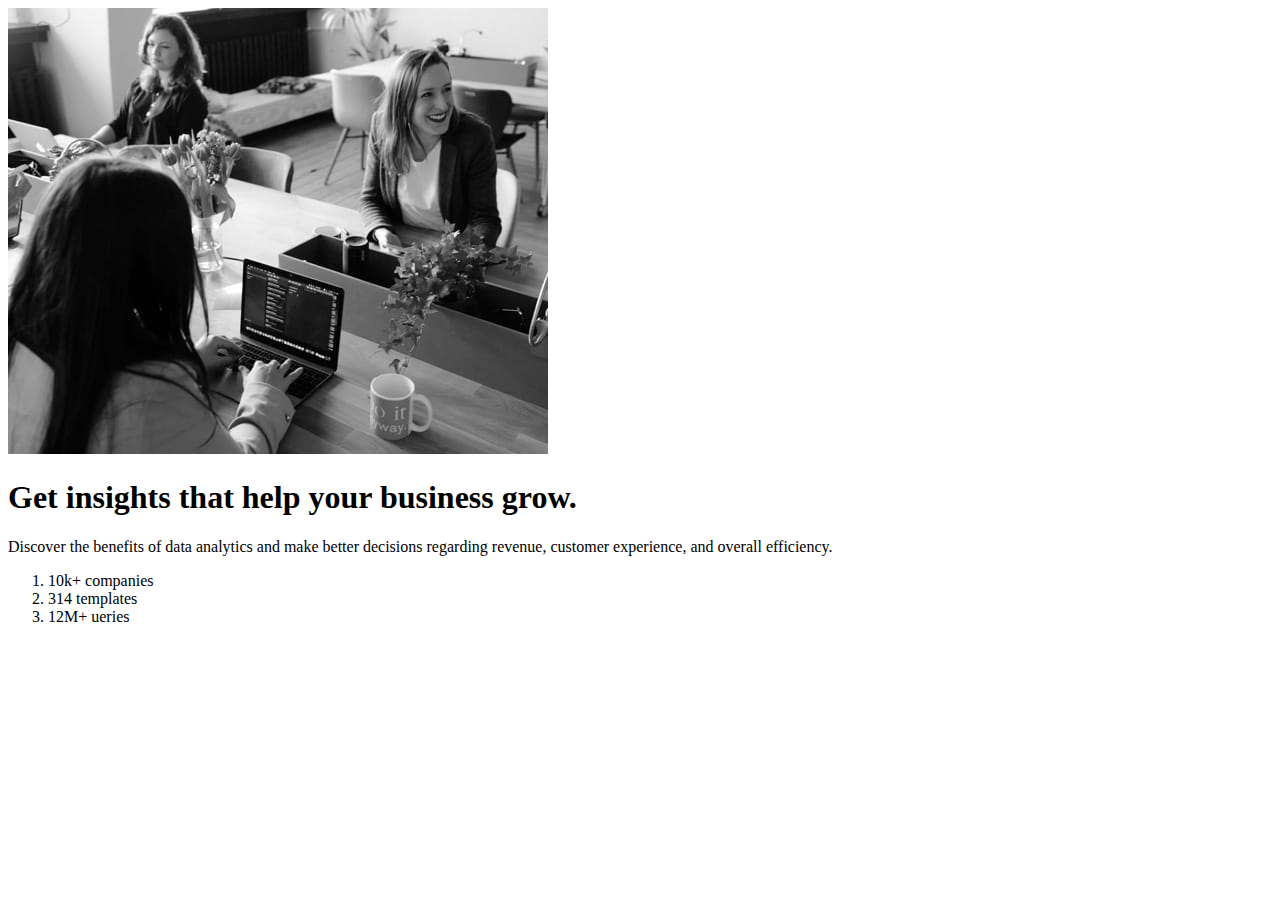
==== index.html @ 94cc0b9e "Update and rename stats-preview-card.html to index.html" ====
<!DOCTYPE html>
<html>
<head>
    <meta charset="UTF-8" />
    <meta name="viewport" content="width=device-width" initial-scale="1.0">
    <title>Stats-preview-card</title>
    <link rel="stylesheet" type="text/css" href="Stats-preview-card.css">
</head>
<body>
    <main>
        <div class="preview-card">
            <div class="preview-card__image-half">
                <picture>
                    <source srcset="image-header-desktop.jpg" media="(min-width:40rem)">
                    <img src="image-header-mobile.jpg" alt="The women in a conference room chatting">
                </picture>
            </div>
            <div class="preview-card__text-half">
                <h1>Get <span class="a-shout-out">insights </span>that help your business grow.</h1>
                <p>Discover the benefits of data analytics and make better decisions regarding revenue,
                    customer experience, and overall efficiency.
                </p>
                <ol class="preview-item">
                    <li class="preview-list">
                        <span class="up-list">10k+</span>
                        <span class="down-list">companies</span>
                    </li>
                    <li class="preview-list">
                        <span class="up-list">314</span>
                        <span class="down-list">templates</span>
                    </li>
                    <li class="preview-list">
                        <span class="up-list">12M+</span>
                        <span class="down-list">ueries</span>
                    </li>
                </ol>
            </div>
        </div>
    </main>
</body>
</html>
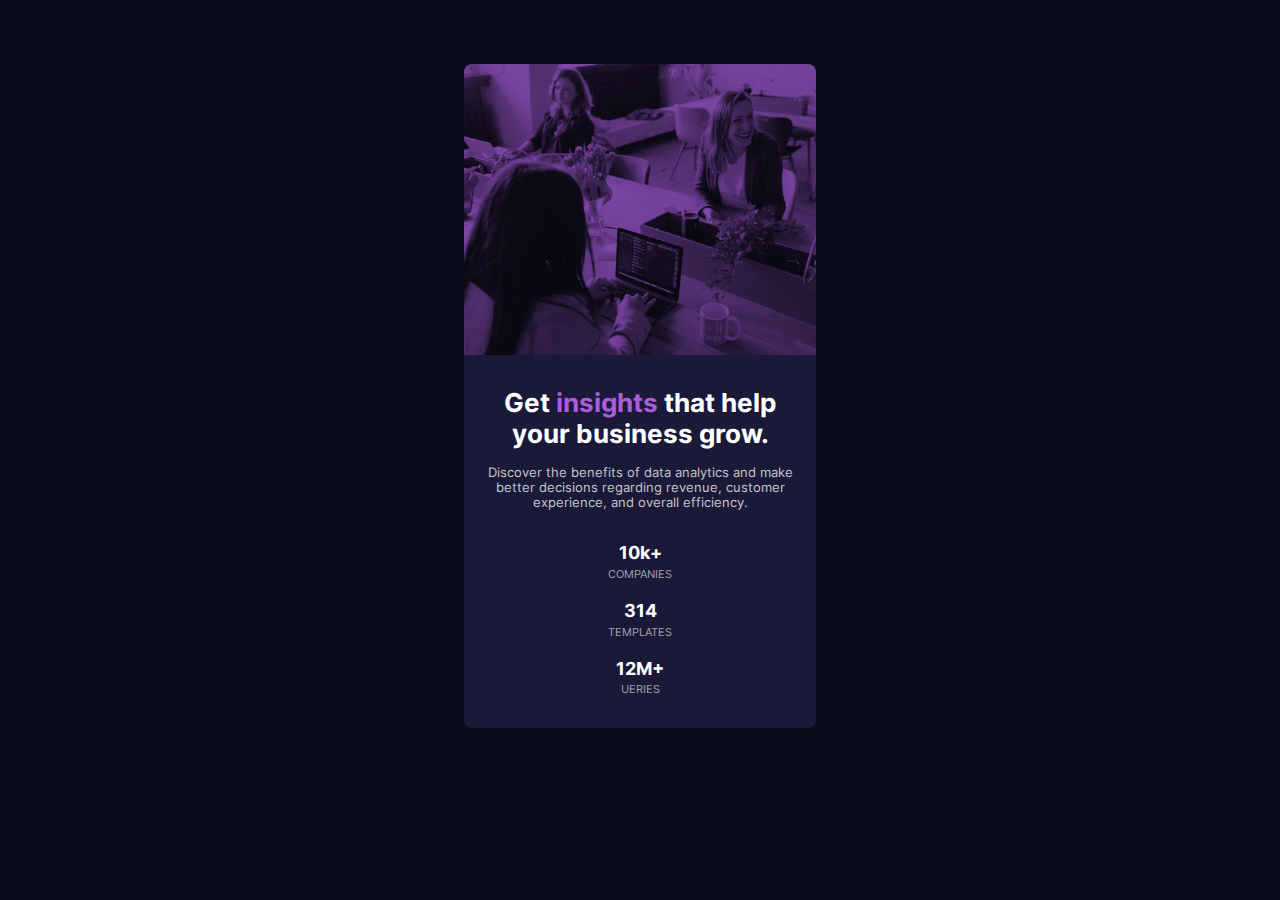
==== commit edad6739: "Update index.html" ====
--- a/index.html
+++ b/index.html
@@ -4,7 +4,7 @@
     <meta charset="UTF-8" />
     <meta name="viewport" content="width=device-width" initial-scale="1.0">
     <title>Stats-preview-card</title>
-    <link rel="stylesheet" type="text/css" href="Stats-preview-card.css">
+    <link rel="stylesheet" type="text/css" href="stats-preview-card.css">
 </head>
 <body>
     <main>
--- a/stats-preview-card.css
+++ b/stats-preview-card.css
@@ -0,0 +1,89 @@
+*{
+    box-sizing: border-box;
+    padding: 0;
+    margin: 0;
+}
+
+:root{
+    --main-bg-color: hsl(233, 47%, 7%);
+    --card-bg-color: hsl(244, 38%, 16%);
+    --accent-color: hsl(277, 64%, 61%);
+    --main-heading-color: hsl(0, 0%, 100%);
+    --main-paragraph-color: hsla(0, 0%, 100%, 0.75);
+    --stats-heading-color: hsla(0, 0%, 100%, 0.6);
+    --main-heading-font: Inter;
+    --main-paragraph-font: Lexend-deca;
+}
+@font-face {
+    font-family: Inter;
+    src: url(Inter-VariableFont_slnt,wght.ttf);
+}
+@font-face {
+    font-family: Lexend-deca;
+    src: url(LexendDeca-VariableFont_wght.ttf);
+}
+body{
+    display: grid;
+    place-content: center;
+    background: var(--main-bg-color);
+    font-size: 0.8rem;
+}
+main{
+    background: var(--main-bg-color);
+    margin-block: 4rem;
+}
+.preview-card{
+    background: var(--card-bg-color);
+    display: grid;
+    gap: 1rem;
+    max-width: 22rem;
+    border-radius: 0.5rem;
+    overflow: hidden;
+}
+img{
+    display: block;
+    max-width: 100%;
+    mix-blend-mode: multiply;
+}
+.preview-card .preview-card__image-half{
+    background: var(--accent-color);
+    opacity: 0.7;
+}
+.preview-card .preview-card__text-half{
+    display: grid;
+    gap: 1rem;
+    text-align: center;
+    padding: 1rem;
+}
+.preview-card__text-half .preview-item{
+    display: grid;
+    gap: 1.2rem;
+    margin-block: 1rem;
+}
+.preview-card__text-half .preview-list{
+    display: grid;
+    gap: 0.3rem;
+}
+.preview-card__text-half h1{
+    color: var(--main-heading-color);
+    font-family: var(--main-heading-font);
+}
+.preview-card__text-half h1 .a-shout-out{
+    color: var(--accent-color);
+}
+.preview-card__text-half p{
+    color: var(--main-paragraph-color);
+    font-family: var(--main-heading-font);
+}
+.preview-card__text-half .preview-list .up-list{
+    color: var(--main-heading-color);
+    font-family: var(--main-heading-font);
+    font-weight: 700;
+    font-size: large;
+}
+.preview-card__text-half .preview-list .down-list{
+    color: var(--stats-heading-color);
+    font-family: var(--main-heading-font);
+    text-transform: uppercase;
+    font-size: smaller;
+}
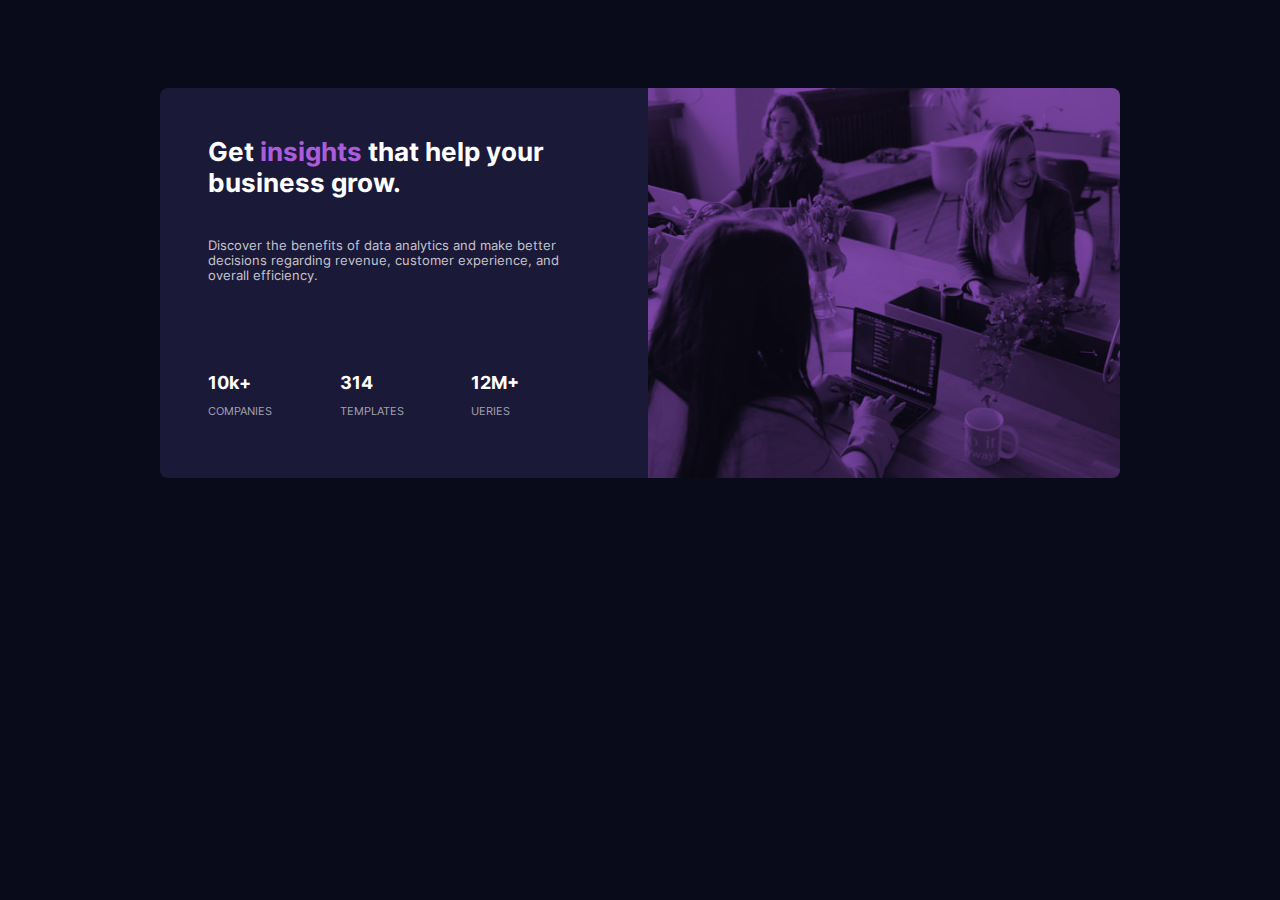
==== commit 09a40c88: "Add files via upload" ====
--- a/index.html
+++ b/index.html
@@ -20,7 +20,7 @@
                 <p>Discover the benefits of data analytics and make better decisions regarding revenue,
                     customer experience, and overall efficiency.
                 </p>
-                <ol class="preview-item">
+                <ul class="preview-item">
                     <li class="preview-list">
                         <span class="up-list">10k+</span>
                         <span class="down-list">companies</span>
@@ -33,9 +33,9 @@
                         <span class="up-list">12M+</span>
                         <span class="down-list">ueries</span>
                     </li>
-                </ol>
+                </ul>
             </div>
         </div>
     </main>
 </body>
-</html>
+</html>--- a/stats-preview-card.css
+++ b/stats-preview-card.css
@@ -39,8 +39,9 @@
     max-width: 22rem;
     border-radius: 0.5rem;
     overflow: hidden;
+    margin: 1.5rem;
 }
-img{
+.preview-card__image-half img{
     display: block;
     max-width: 100%;
     mix-blend-mode: multiply;
@@ -87,3 +88,40 @@
     text-transform: uppercase;
     font-size: smaller;
 }
+li{
+    list-style-type: none;
+}
+@media screen and (min-width:40rem){
+    .preview-card{
+        display: grid;
+        grid-auto-flow: row;
+        max-width: 60rem;
+        grid-template-columns: 1fr  1fr;
+    }
+    .preview-card .preview-card__image-half{
+        order: 2;
+    }
+    .preview-card .preview-card__text-half{
+        order: 1;
+        padding: 3rem;
+    }
+    .preview-card .preview-card__text-half{
+        text-align: left;
+    }
+    .preview-card__text-half .preview-item{
+        display: grid;
+        grid-auto-flow: row;
+        grid-template-columns: repeat(3, 1fr);
+    }
+    .preview-card__text-half .preview-list{
+        gap: 0;
+    }
+    .preview-card__text-half .preview-item{
+        gap: 1.2rem;
+        margin-block: 3rem 0;
+    }
+    .preview-card__image-half img{
+        objct-fit: cover;
+        height: 100%;
+    }
+}